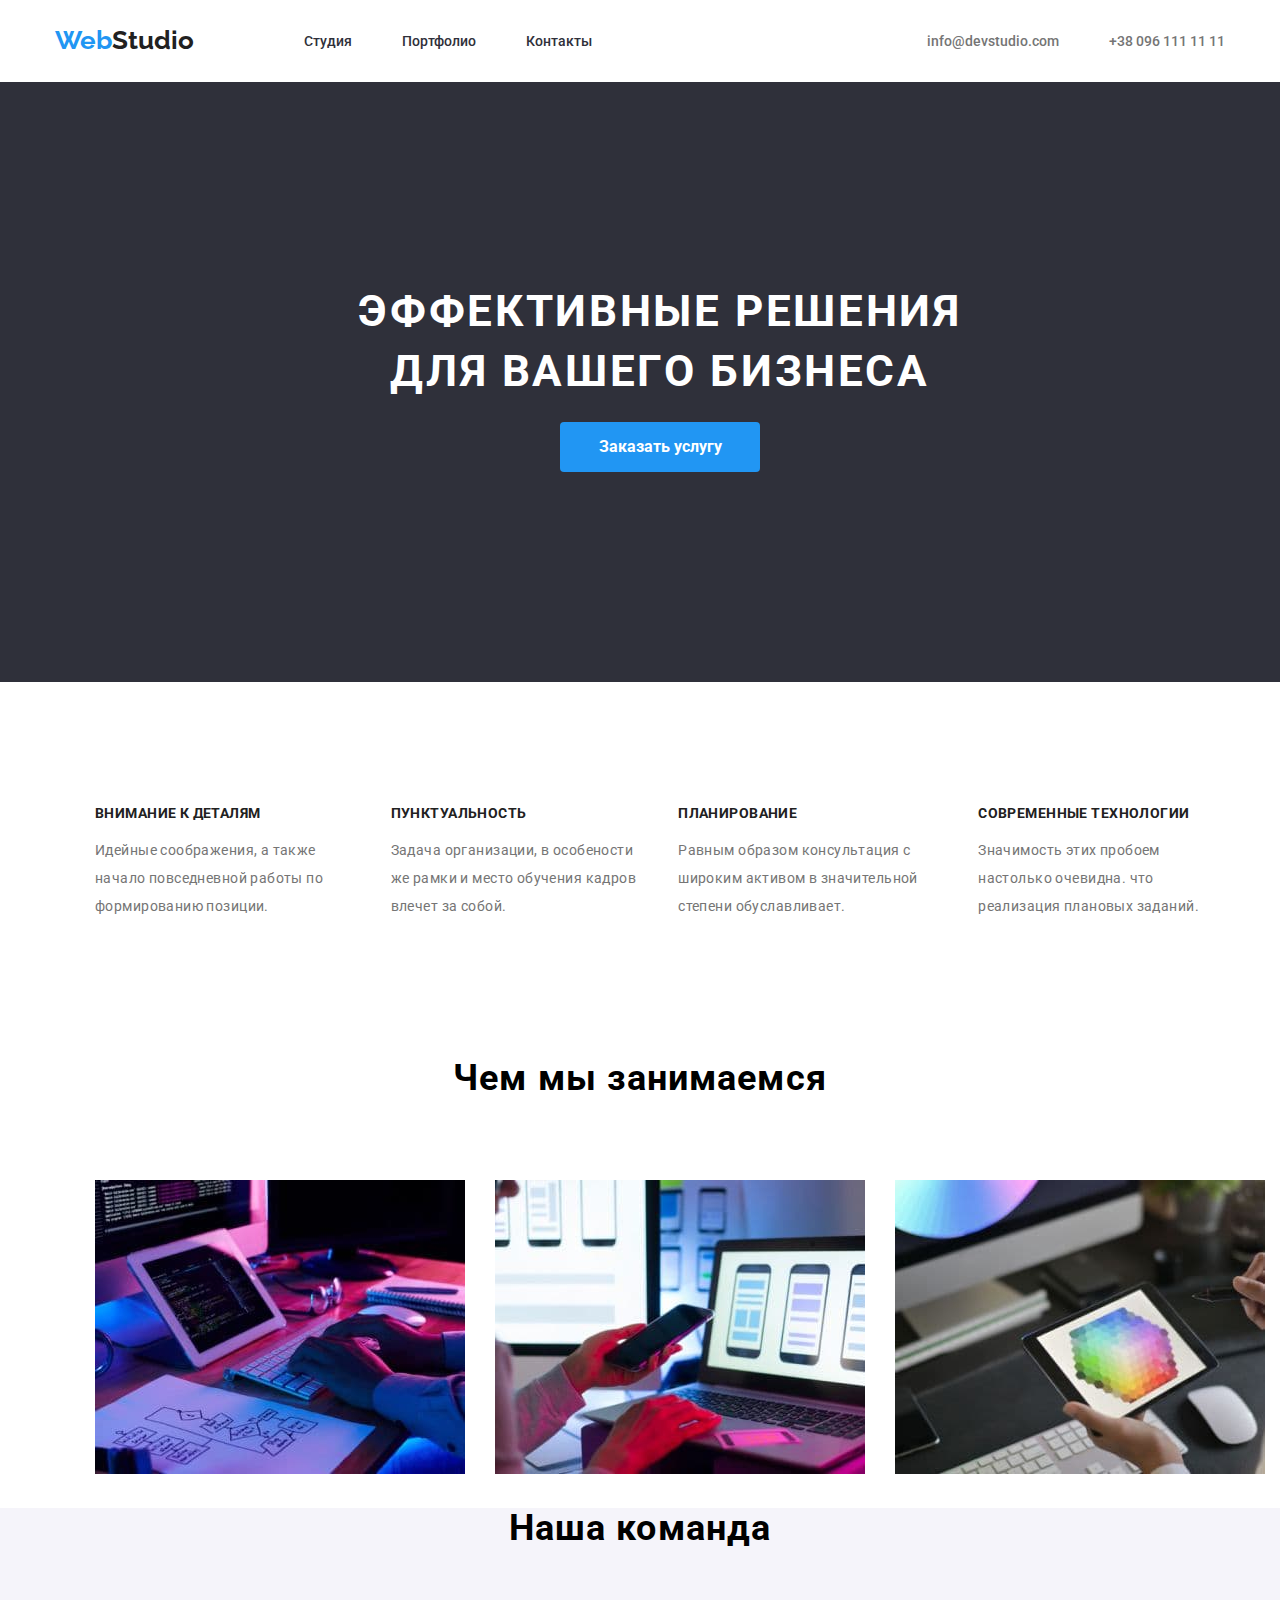
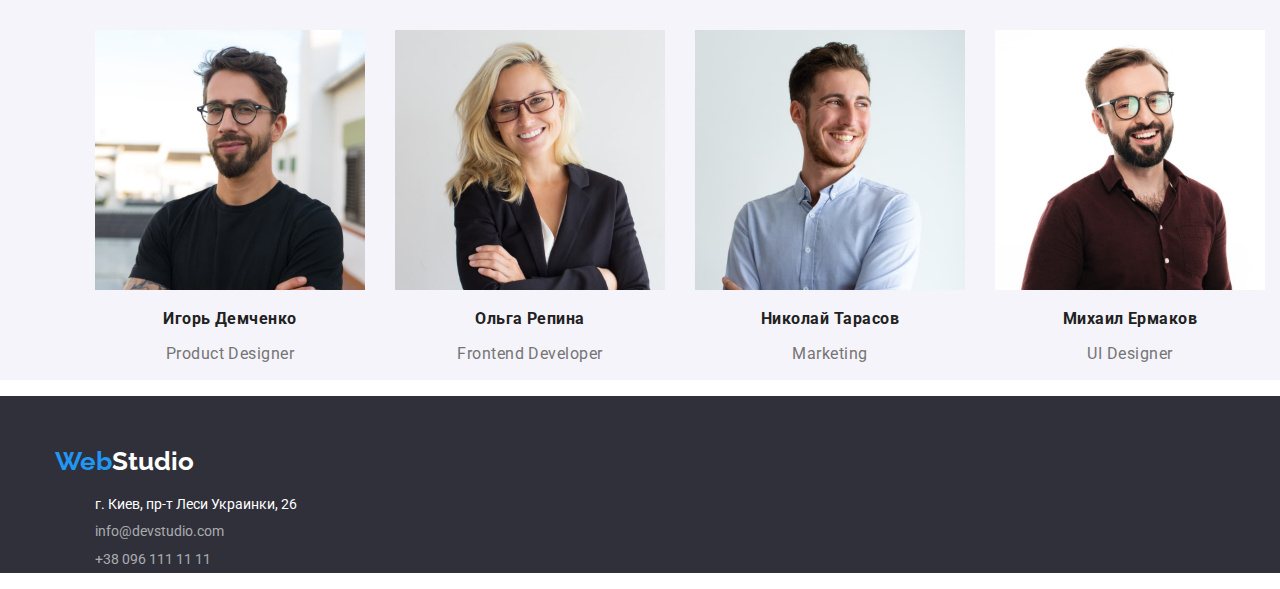
==== index.html @ 0dfd1c47 "3-22" ====
<!DOCTYPE html>
<html lang="ru">
  <head>
    <meta charset="UTF-8" />
    <meta http-equiv="X-UA-Compatible" content="IE=edge" />
    <meta name="viewport" content="width=device-width, initial-scale=1.0" />
    <link rel="preconnect" href="https://fonts.googleapis.com" />
    <link rel="preconnect" href="https://fonts.gstatic.com" crossorigin />
    <link
      href="https://fonts.googleapis.com/css2?family=Raleway:wght@700&family=Roboto:wght@400;500;900&display=swap"
      rel="stylesheet"
    />
    <link
      rel="stylesheet"
      href="https://cdnjs.cloudflare.com/ajax/libs/modern-normalize/1.1.0/modern-normalize.css"
      integrity="sha512-Y0MM+V6ymRKN2zStTqzQ227DWhhp4Mzdo6gnlRnuaNCbc+YN/ZH0sBCLTM4M0oSy9c9VKiCvd4Jk44aCLrNS5Q=="
      crossorigin="anonymous"
      referrerpolicy="no-referrer"
    />
    <link rel="stylesheet" href="./css/style.css" />
    <title>WebStudio</title>
  </head>
  <body>
    <header class="header">
      <div class="container">
        <a class="header-logo-text link" href="" lang="en"
          >Web<span class="studio-style">Studio</span></a
        >

        <nav>
          <ul class="header-list list">
            <li class="header-item"><a class="header-link link" href="./index.html">Студия</a></li>
            <li class="header-item">
              <a class="header-link link" href="./portfolio.html">Портфолио</a>
            </li>
            <li class="header-item"><a class="header-link link" href="">Контакты</a></li>
          </ul>
        </nav>

        <div class="header-conect">
          <ul class="header-contact list">
            <li>
              <a class="header-mail link" href="mailto:info@devstudio.com">info@devstudio.com</a>
            </li>
            <li>
              <a class="header-tel link" href="tel:+38096111111">+38 096 111 11 11</a>
            </li>
          </ul>
        </div>
      </div>
    </header>
    <main>
      <section class="main-text-section">
        <div class="container">
          <ul class="main-element list">
            <li><h1 class="main-text">эффективные решения для вашего бизнеса</h1></li>
            <li class="main-click">
              <button type="button" class="mail-btn">Заказать услугу</button>
            </li>
          </ul>
        </div>
      </section>

      <section class="about">
        <div class="container">
          <h2 hidden>detal</h2>
          <ul class="about-list list">
            <li class="about-title-one">
              <h3 class="about-title">внимание к деталям</h3>
              <p class="about-bottom-text">
                Идейные соображения, а также начало повседневной работы по формированию позиции.
              </p>
            </li>

            <li class="about-title-one">
              <h3 class="about-title">пунктуальность</h3>
              <p class="about-bottom-text">
                Задача организации, в особености же рамки и место обучения кадров влечет за собой.
              </p>
            </li>
            <li class="about-title-one">
              <h3 class="about-title">планирование</h3>
              <p class="about-bottom-text">
                Равным образом консультация с широким активом в значительной степени обуславливает.
              </p>
            </li>
            <li class="about-title-one">
              <h3 class="about-title">современные технологии</h3>
              <p class="about-bottom-text">
                Значимость этих пробоем настолько очевидна. что реализация плановых заданий.
              </p>
            </li>
          </ul>
        </div>
      </section>

      <section>
        <div class="container">
          <h2 class="side-text">Чем мы занимаемся</h2>
          <ul class="work-flex list">
            <li class="work-img">
              <img src="./img/jpg1.jpg" alt="программирование" width="370" height="294" />
            </li>
            <li class="work-img">
              <img src="./img/jpg2.jpg" alt="создавать приложения" width="370" height="294" />
            </li>
            <li class="work-img">
              <img src="./img/jpg3.jpg" alt="работа с дизайном" width="370" height="294" />
            </li>
          </ul>
        </div>
      </section>
      <section class="master-section">
        <div class="container">
          <h2 class="side-text">Наша команда</h2>
          <ul class="masters-flex list">
            <li class="masters">
              <img src="./img/img.jpg" alt="Дизайнер" width="270" height="260" />
              <h3 class="name">Игорь Демченко</h3>
              <p lang="en" class="prof">Product Designer</p>
            </li>

            <li class="masters">
              <img src="./img/img-2.jpg" alt="Разработчик" width="270" height="260" />
              <h3 class="name">Ольга Репина</h3>
              <p lang="en" class="prof">Frontend Developer</p>
            </li>
            <li class="masters">
              <img src="./img/img-1.jpg" alt="Маркетолог" width="270" height="260" />
              <h3 class="name">Николай Тарасов</h3>
              <p lang="en" class="prof">Marketing</p>
            </li>
            <li class="masters">
              <img src="./img/img-3.jpg" alt="Дизайнер" width="270" height="260" />
              <h3 class="name">Михаил Ермаков</h3>
              <p lang="en" class="prof">UI Designer</p>
            </li>
          </ul>
        </div>
      </section>
    </main>
    <footer class="footer-down">
      <div class="container">
        <div class="footer-content">
          <a class="footer-logo-text link" href="" lang="en"
            >Web<span class="footer_style">Studio</span></a
          >
          <address>
            <ul class="list">
              <li>
                <a
                  class="footer-address link"
                  href="https://goo.gl/maps/Sn9hDQXWdCiEpv1D6"
                  target="_blank"
                  rel="nooper, noindex, nofollow"
                >
                  г. Киев, пр-т Леси Украинки, 26
                </a>
              </li>
              <li>
                <a class="footer-contacts link" href="mailto:info@devstudio.com"
                  >info@devstudio.com</a
                >
              </li>
              <li><a class="footer-contacts link" href="tel:+38096111111">+38 096 111 11 11</a></li>
            </ul>
          </address>
        </div>
      </div>
    </footer>
  </body>
</html>
---- css/style.css ----
:root {
  --white-color: #ffffff;
  --grey-color: #757575;
  --blue-color: #2196f3;
  --black-text: #212121;
  --black-back: #2f303a;
}

body {
  font-family: 'Roboto', sans-serif;
  background-color: var(--white-color);
  font-family: 14px;
  cursor: pointer;
  margin: 0 auto;
}

.container {
  width: 1200px;
  padding-left: 15px;
  padding-right: 15px;
  margin: 0 auto;
}
.link {
  text-decoration: none;
}
.list {
  list-style: none;
}
/*-------HEADER-------*/

.header {
  text-decoration: none;
  background: var(--white-color);
  align-items: center;
}
.header .container {
  display: flex;
}

.header-contact {
  display: flex;
  margin-left: auto;
  margin-top: 32px;
}

.header-logo-text {
  font-family: 'Raleway', sans-serif;
  font-weight: 700;
  font-size: 26px;
  line-height: 1.19;
  color: var(--blue-color);
  margin-top: 25px;
  margin-right: 70px;
}

.studio-style {
  color: var(--black-text);
}
.header-list {
  display: flex;
  margin-top: 32px;
}

.header-item:not(:last-child) {
  margin-right: 50px;
}
.header-link {
  font-weight: 500;
  font-size: 14px;
  line-height: 1.14;
  color: var(--black-back);
}

.header-link:hover,
.header-link:focus {
  color: var(--blue-color);
}
.header-conect {
  margin-left: auto;
}
.header-mail {
  font-weight: 500;
  font-size: 14px;
  line-height: 1.14;
  color: var(--grey-color);
  padding-right: 50px;
}

.header-tel {
  font-weight: 500;
  font-size: 14px;
  line-height: 1.14;
  color: var(--grey-color);
}

.header-tel:hover,
.header-tel:focus {
  color: var(--blue-color);
}
.header-mail:hover,
.header-mail:focus {
  color: var(--blue-color);
}
/*----------MAIN---------*/

.main-text-section {
  background: var(--black-back);
  text-align: center;
  height: 600px;
}
.main-text {
  font-size: 44px;
  line-height: 1.36;
  text-align: center;
  letter-spacing: 0.06em;
  text-transform: uppercase;
  color: var(--white-color);
  max-width: 696px;
  padding-top: 200px;
  margin: 0 auto;
}
.main-click {
  padding-top: 20px;
}
.mail-btn {
  font-family: inherit;
  font-weight: 700;
  font-size: 16px;
  line-height: 1.87;
  color: var(--white-color);
  background-color: var(--blue-color);
  cursor: pointer;
  border: none;
  border-radius: 4px;

  width: 200px;
  height: 50px;
}
.mail-btn:hover,
.mail-btn:focus {
  background: #2196f3;
  box-shadow: 0px 4px 4px rgba(0, 0, 0, 0.15);
  border-radius: 4px;
}
/* -----ABOUT-----*/
.about-title {
  font-weight: 700;
  font-size: 14px;
  line-height: 1.14;
  letter-spacing: 0.03em;
  text-transform: uppercase;
  color: var(--black-text);
}
.about-list {
  display: flex;
}

.about-title-one {
  max-width: 270px;
  padding-top: 94px;
  padding-bottom: 94px;
}
.about-title-one:not(:last-child) {
  margin-right: 30px;
}
.about {
  background-color: #ffffff;
}
.about-bottom-text {
  font-size: 14px;
  line-height: 2;
  letter-spacing: 0.03em;

  color: var(--grey-color);
}

/*----------WORK-SECTION---------*/
.work-flex {
  display: flex;
}
.side-text {
  font-size: 36px;
  line-height: 1.16;
  text-align: center;
  letter-spacing: 0.03em;
  padding-bottom: 50px;
}

.work-img:not(:last-child) {
  margin-right: 30px;
}

/*-------MASTERS-------*/
.prof {
  font-size: 16px;
  line-height: 1.18;
  letter-spacing: 0.03em;
  color: var(--grey-color);
  text-align: center;
}
.master-section {
  background: #f5f4fa;
}
.masters-flex {
  display: flex;
}
.masters:not(:last-child) {
  margin-right: 30px;
}
.name {
  font-size: 16px;
  line-height: 1.18;
  letter-spacing: 0.03em;
  color: #212121;
  text-align: center;
}

/*-----FOOTER-----*/

.footer-logo-text {
  font-family: 'Raleway', sans-serif;
  font-weight: 700;
  font-size: 26px;
  line-height: 1.19;
  color: var(--blue-color);
}
.footer-address {
  font-weight: 400;
  font-size: 14px;
  line-height: 1.71;
  color: var(--white-color);
  font-style: normal;
}
.footer-address:hover,
.footer-contacts:hover {
  color: var(--blue-color);
}
.footer-contacts {
  font-weight: 400;
  font-size: 14px;
  line-height: 2;
  color: rgba(255, 255, 255, 0.6);
  font-style: normal;
}
.footer-down {
  background: var(--black-back);
  height: 252px;
  height: auto;
  align-items: center;
}
.footer-content {
  padding-top: 50px;
}
.footer_style {
  color: #ffffff;
}
/*--------GALLERY-------*/
.urll {
  font-family: 'Roboto';
  font-style: normal;
  font-weight: 500;
  font-size: 16px;
  line-height: 1.6;
  display: flex;
  margin-top: 100px;
  margin-left: auto;
  margin-right: auto;
}
.url-button {
  font-weight: 500;
  font-size: 16px;
  line-height: 1.62;
  text-align: center;
  letter-spacing: 0.03em;
  color: var(--black-text);
  background: #f5f4fa;
  border-radius: 4px;
  margin-right: 22px;
}

.url-button:focus,
.url-button:hover {
  color: #ffffff;
  background-color: var(--blue-color);
}
.company-name {
  font-weight: 700;
  font-size: 18px;
  line-height: 2;
  letter-spacing: 0.06em;
  color: #212121;
}
.work {
  font-size: 16px;
  line-height: 1.88;
  letter-spacing: 0.03em;
  color: var(--grey-color);
}
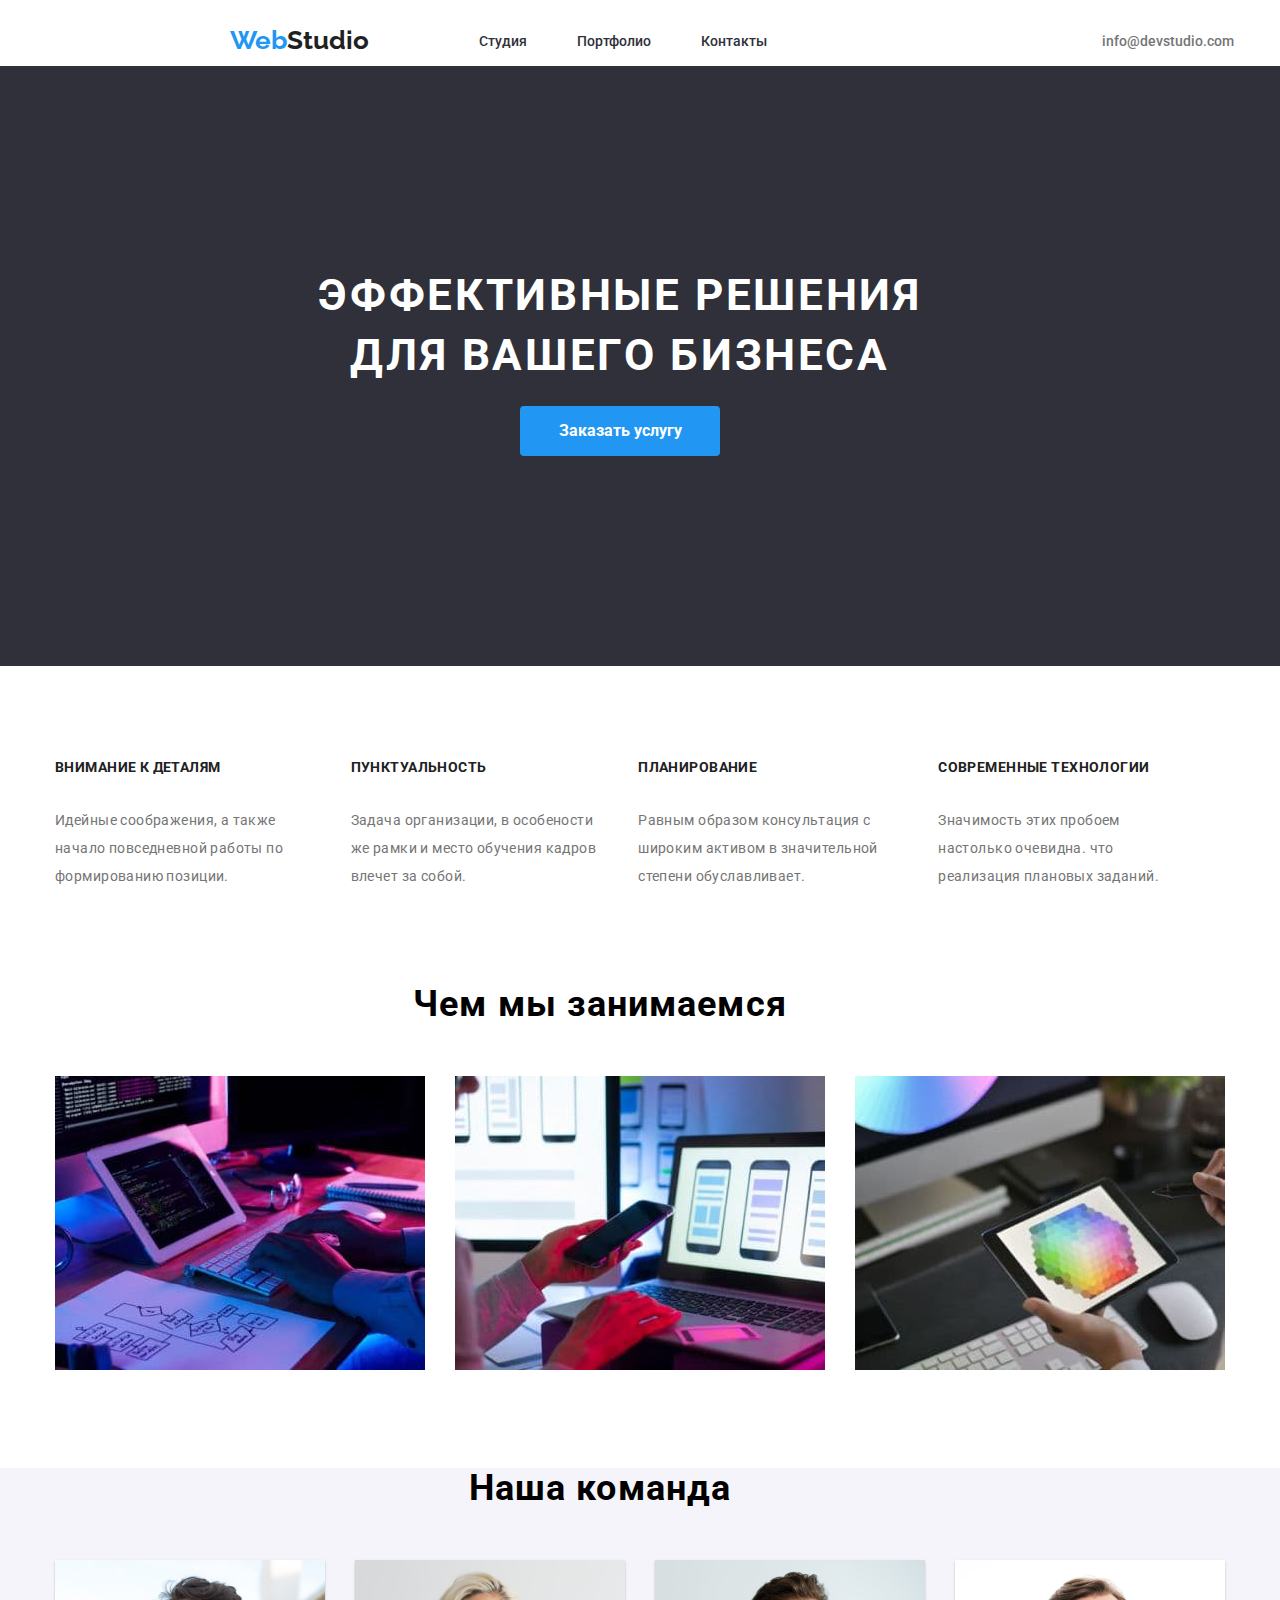
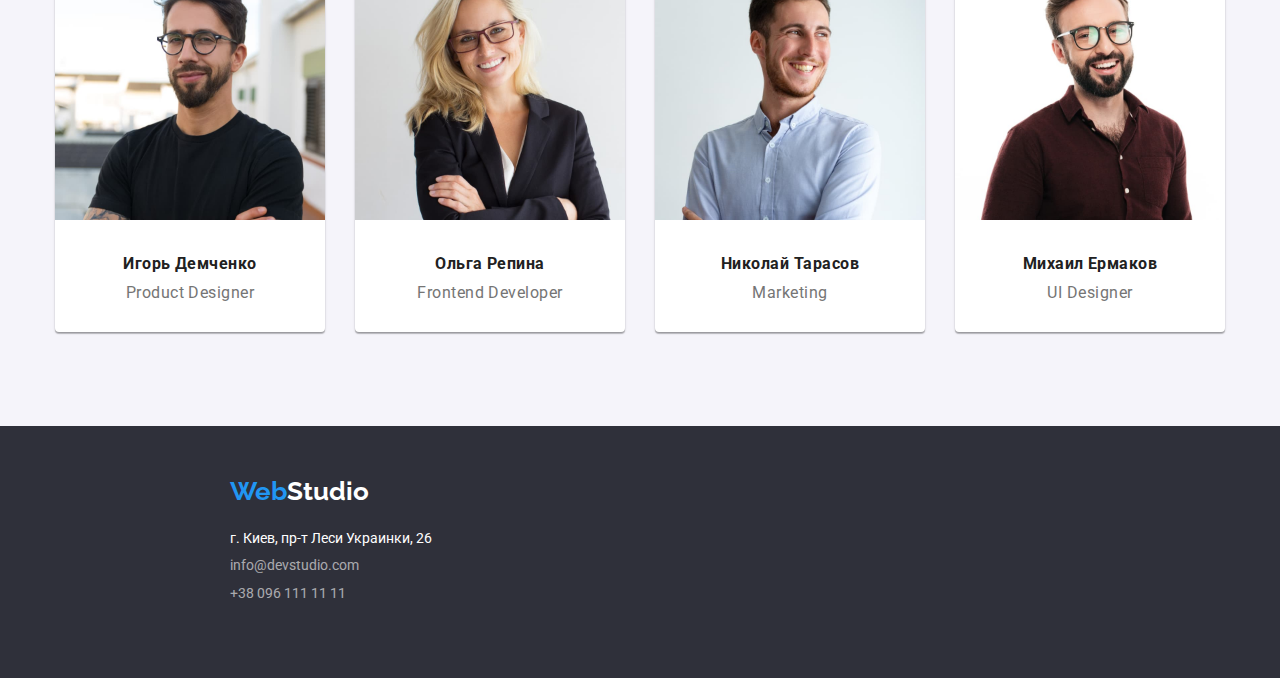
==== commit dd81c4c0: "121" ====
--- a/index.html
+++ b/index.html
@@ -146,7 +146,7 @@
             >Web<span class="footer_style">Studio</span></a
           >
           <address>
-            <ul class="list">
+            <ul class="footer-list list">
               <li>
                 <a
                   class="footer-address link"
--- a/css/style.css
+++ b/css/style.css
@@ -18,7 +18,7 @@
   width: 1200px;
   padding-left: 15px;
   padding-right: 15px;
-  margin: 0 auto;
+  margin: 0, auto;
 }
 .link {
   text-decoration: none;
@@ -26,12 +26,14 @@
 .list {
   list-style: none;
 }
+
 /*-------HEADER-------*/
 
 .header {
   text-decoration: none;
   background: var(--white-color);
   align-items: center;
+  margin-left: 215px;
 }
 .header .container {
   display: flex;
@@ -107,6 +109,10 @@
   background: var(--black-back);
   text-align: center;
   height: 600px;
+}
+.main-element {
+  margin-top: 0px;
+  margin-bottom: 0px;
 }
 .main-text {
   font-size: 44px;
@@ -143,6 +149,7 @@
   border-radius: 4px;
 }
 /* -----ABOUT-----*/
+
 .about-title {
   font-weight: 700;
   font-size: 14px;
@@ -150,9 +157,13 @@
   letter-spacing: 0.03em;
   text-transform: uppercase;
   color: var(--black-text);
+  margin-top: 0px;
+  margin-bottom: 30px;
 }
 .about-list {
   display: flex;
+  margin-top: 0px;
+  margin-bottom: 0px;
 }
 
 .about-title-one {
@@ -170,6 +181,8 @@
   font-size: 14px;
   line-height: 2;
   letter-spacing: 0.03em;
+  margin-top: 0px;
+  margin-bottom: 0px;
 
   color: var(--grey-color);
 }
@@ -177,13 +190,18 @@
 /*----------WORK-SECTION---------*/
 .work-flex {
   display: flex;
+  margin-top: 0px;
+  margin-bottom: 94px;
 }
 .side-text {
   font-size: 36px;
   line-height: 1.16;
   text-align: center;
   letter-spacing: 0.03em;
+
   padding-bottom: 50px;
+  margin-top: 0px;
+  margin-bottom: 0px;
 }
 
 .work-img:not(:last-child) {
@@ -197,12 +215,25 @@
   letter-spacing: 0.03em;
   color: var(--grey-color);
   text-align: center;
+  padding-top: 10px;
+  margin-top: 0px;
+  margin-bottom: 0px;
 }
 .master-section {
   background: #f5f4fa;
 }
 .masters-flex {
   display: flex;
+  margin-top: 0px;
+  margin-bottom: 0px;
+}
+.masters {
+  background: #ffffff;
+  margin-bottom: 94px;
+  padding-bottom: 30px;
+  box-shadow: 0px 1px 3px rgba(0, 0, 0, 0.12), 0px 1px 1px rgba(0, 0, 0, 0.14),
+    0px 2px 1px rgba(0, 0, 0, 0.2);
+  border-radius: 0px 0px 4px 4px;
 }
 .masters:not(:last-child) {
   margin-right: 30px;
@@ -213,10 +244,18 @@
   letter-spacing: 0.03em;
   color: #212121;
   text-align: center;
+  margin-top: 0px;
+  margin-bottom: 0px;
+  padding-top: 30px;
 }
 
 /*-----FOOTER-----*/
 
+.footer-list {
+  margin-top: 20px;
+  margin-bottom: 0px;
+  padding-left: 0px;
+}
 .footer-logo-text {
   font-family: 'Raleway', sans-serif;
   font-weight: 700;
@@ -232,24 +271,31 @@
   font-style: normal;
 }
 .footer-address:hover,
-.footer-contacts:hover {
-  color: var(--blue-color);
-}
+.footer-address:focus {
+  color: var(--blue-color);
+}
+.footer-contacts:hover,
+.footer-contacts:focus {
+  color: var(--blue-color);
+}
+
 .footer-contacts {
   font-weight: 400;
   font-size: 14px;
   line-height: 2;
   color: rgba(255, 255, 255, 0.6);
   font-style: normal;
+  margin-top: 9px;
 }
 .footer-down {
   background: var(--black-back);
   height: 252px;
-  height: auto;
+  width: auto;
   align-items: center;
 }
 .footer-content {
   padding-top: 50px;
+  margin-left: 215px;
 }
 .footer_style {
   color: #ffffff;
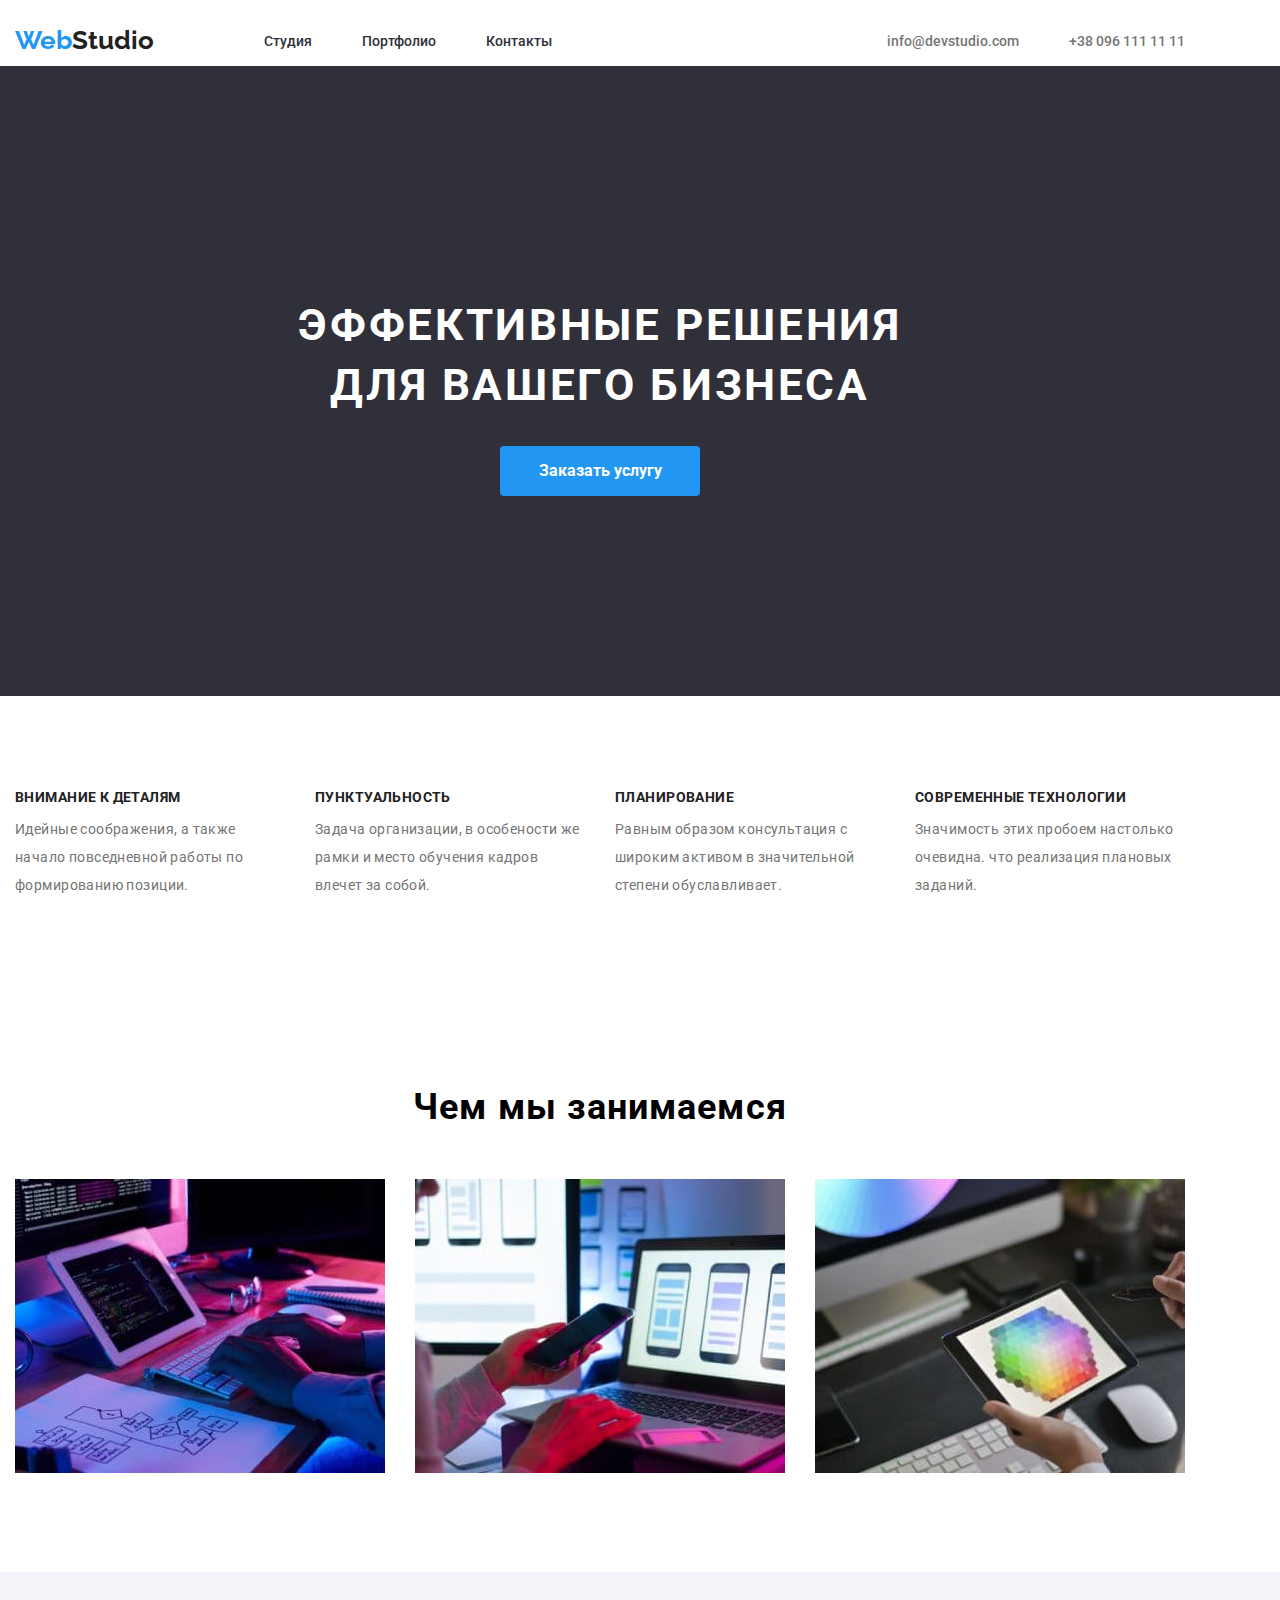
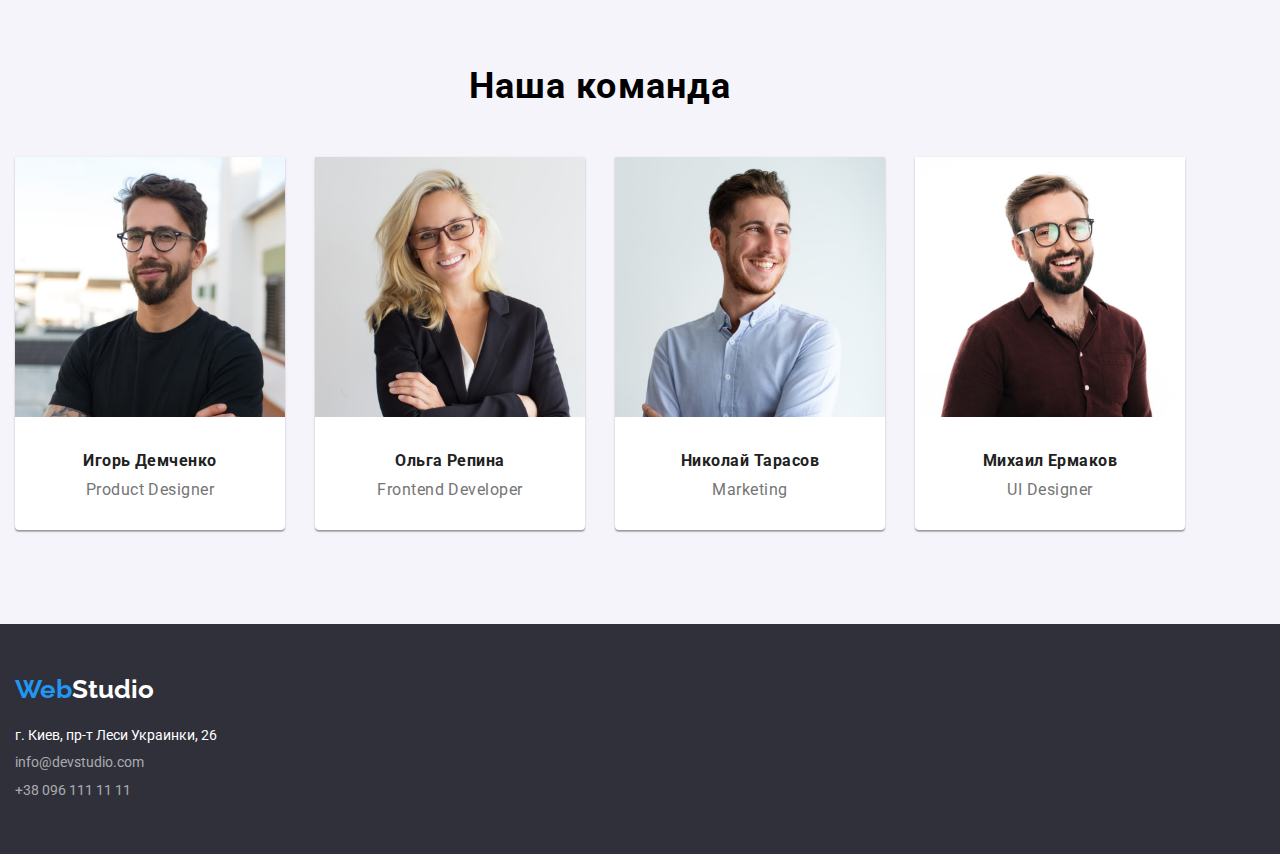
==== commit 7016843f: "исправления11.05" ====
--- a/index.html
+++ b/index.html
@@ -52,12 +52,9 @@
     <main>
       <section class="main-text-section">
         <div class="container">
-          <ul class="main-element list">
-            <li><h1 class="main-text">эффективные решения для вашего бизнеса</h1></li>
-            <li class="main-click">
-              <button type="button" class="mail-btn">Заказать услугу</button>
-            </li>
-          </ul>
+          <h1 class="main-text">эффективные решения для вашего бизнеса</h1>
+
+          <button type="button" class="mail-btn">Заказать услугу</button>
         </div>
       </section>
 
@@ -94,7 +91,7 @@
         </div>
       </section>
 
-      <section>
+      <section class="work-section">
         <div class="container">
           <h2 class="side-text">Чем мы занимаемся</h2>
           <ul class="work-flex list">
@@ -141,31 +138,29 @@
     </main>
     <footer class="footer-down">
       <div class="container">
-        <div class="footer-content">
-          <a class="footer-logo-text link" href="" lang="en"
-            >Web<span class="footer_style">Studio</span></a
-          >
-          <address>
-            <ul class="footer-list list">
-              <li>
-                <a
-                  class="footer-address link"
-                  href="https://goo.gl/maps/Sn9hDQXWdCiEpv1D6"
-                  target="_blank"
-                  rel="nooper, noindex, nofollow"
-                >
-                  г. Киев, пр-т Леси Украинки, 26
-                </a>
-              </li>
-              <li>
-                <a class="footer-contacts link" href="mailto:info@devstudio.com"
-                  >info@devstudio.com</a
-                >
-              </li>
-              <li><a class="footer-contacts link" href="tel:+38096111111">+38 096 111 11 11</a></li>
-            </ul>
-          </address>
-        </div>
+        <a class="footer-logo-text link" href="" lang="en"
+          >Web<span class="footer_style">Studio</span></a
+        >
+        <address>
+          <ul class="footer-list list">
+            <li>
+              <a
+                class="footer-address link"
+                href="https://goo.gl/maps/Sn9hDQXWdCiEpv1D6"
+                target="_blank"
+                rel="nooper, noindex, nofollow"
+              >
+                г. Киев, пр-т Леси Украинки, 26
+              </a>
+            </li>
+            <li>
+              <a class="footer-contacts link" href="mailto:info@devstudio.com"
+                >info@devstudio.com</a
+              >
+            </li>
+            <li><a class="footer-contacts link" href="tel:+38096111111">+38 096 111 11 11</a></li>
+          </ul>
+        </address>
       </div>
     </footer>
   </body>
--- a/css/style.css
+++ b/css/style.css
@@ -33,7 +33,7 @@
   text-decoration: none;
   background: var(--white-color);
   align-items: center;
-  margin-left: 215px;
+  margin-left: auto;
 }
 .header .container {
   display: flex;
@@ -108,12 +108,9 @@
 .main-text-section {
   background: var(--black-back);
   text-align: center;
-  height: 600px;
-}
-.main-element {
-  margin-top: 0px;
-  margin-bottom: 0px;
-}
+  padding: 200px 0px;
+}
+
 .main-text {
   font-size: 44px;
   line-height: 1.36;
@@ -122,12 +119,11 @@
   text-transform: uppercase;
   color: var(--white-color);
   max-width: 696px;
-  padding-top: 200px;
-  margin: 0 auto;
-}
-.main-click {
-  padding-top: 20px;
-}
+  margin-bottom: 30px;
+  margin-left: auto;
+  margin-right: auto;
+}
+
 .mail-btn {
   font-family: inherit;
   font-weight: 700;
@@ -138,7 +134,6 @@
   cursor: pointer;
   border: none;
   border-radius: 4px;
-
   width: 200px;
   height: 50px;
 }
@@ -158,25 +153,26 @@
   text-transform: uppercase;
   color: var(--black-text);
   margin-top: 0px;
-  margin-bottom: 30px;
+  margin-bottom: 10px;
 }
 .about-list {
   display: flex;
   margin-top: 0px;
   margin-bottom: 0px;
+  padding-left: 0px;
 }
 
 .about-title-one {
   max-width: 270px;
+}
+.about-title-one:not(:last-child) {
+  margin-right: 30px;
+}
+.about {
+  background-color: #ffffff;
   padding-top: 94px;
   padding-bottom: 94px;
 }
-.about-title-one:not(:last-child) {
-  margin-right: 30px;
-}
-.about {
-  background-color: #ffffff;
-}
 .about-bottom-text {
   font-size: 14px;
   line-height: 2;
@@ -190,7 +186,11 @@
 /*----------WORK-SECTION---------*/
 .work-flex {
   display: flex;
-  margin-top: 0px;
+  padding: 0px 0px;
+  margin: 0px auto;
+}
+.work-section {
+  margin-top: 94px;
   margin-bottom: 94px;
 }
 .side-text {
@@ -198,10 +198,8 @@
   line-height: 1.16;
   text-align: center;
   letter-spacing: 0.03em;
-
-  padding-bottom: 50px;
-  margin-top: 0px;
-  margin-bottom: 0px;
+  margin-bottom: 50px;
+  margin-top: 0px;
 }
 
 .work-img:not(:last-child) {
@@ -221,15 +219,16 @@
 }
 .master-section {
   background: #f5f4fa;
+  padding: 94px 0px;
 }
 .masters-flex {
   display: flex;
   margin-top: 0px;
   margin-bottom: 0px;
+  padding: 0px 0px;
 }
 .masters {
   background: #ffffff;
-  margin-bottom: 94px;
   padding-bottom: 30px;
   box-shadow: 0px 1px 3px rgba(0, 0, 0, 0.12), 0px 1px 1px rgba(0, 0, 0, 0.14),
     0px 2px 1px rgba(0, 0, 0, 0.2);
@@ -289,14 +288,13 @@
 }
 .footer-down {
   background: var(--black-back);
-  height: 252px;
+  padding: 50px 0px;
+
   width: auto;
   align-items: center;
-}
-.footer-content {
-  padding-top: 50px;
-  margin-left: 215px;
-}
+  margin-left: auto;
+}
+
 .footer_style {
   color: #ffffff;
 }
@@ -308,7 +306,8 @@
   font-size: 16px;
   line-height: 1.6;
   display: flex;
-  margin-top: 100px;
+  margin-top: 94px;
+  margin-bottom: 56px;
   margin-left: auto;
   margin-right: auto;
 }
@@ -321,7 +320,12 @@
   color: var(--black-text);
   background: #f5f4fa;
   border-radius: 4px;
-  margin-right: 22px;
+  border: 0;
+  padding-left: 22px;
+  padding-right: 22px;
+}
+.url-but-list:not(:last-child) {
+  margin-right: 8px;
 }
 
 .url-button:focus,
@@ -335,10 +339,26 @@
   line-height: 2;
   letter-spacing: 0.06em;
   color: #212121;
+  padding-top: 20px;
+  margin-top: 0px;
+  margin-bottom: 0px;
+}
+.img-company {
+  text-align: center;
+  width: 370px;
+  height: 404px;
+  background: #ffffff;
+  border: 1px solid #eeeeee;
 }
 .work {
   font-size: 16px;
   line-height: 1.88;
   letter-spacing: 0.03em;
   color: var(--grey-color);
-}
+  padding-top: 4px;
+  margin-top: 0px;
+  margin-bottom: 0px;
+}
+.company {
+  margin-top: 0px;
+}
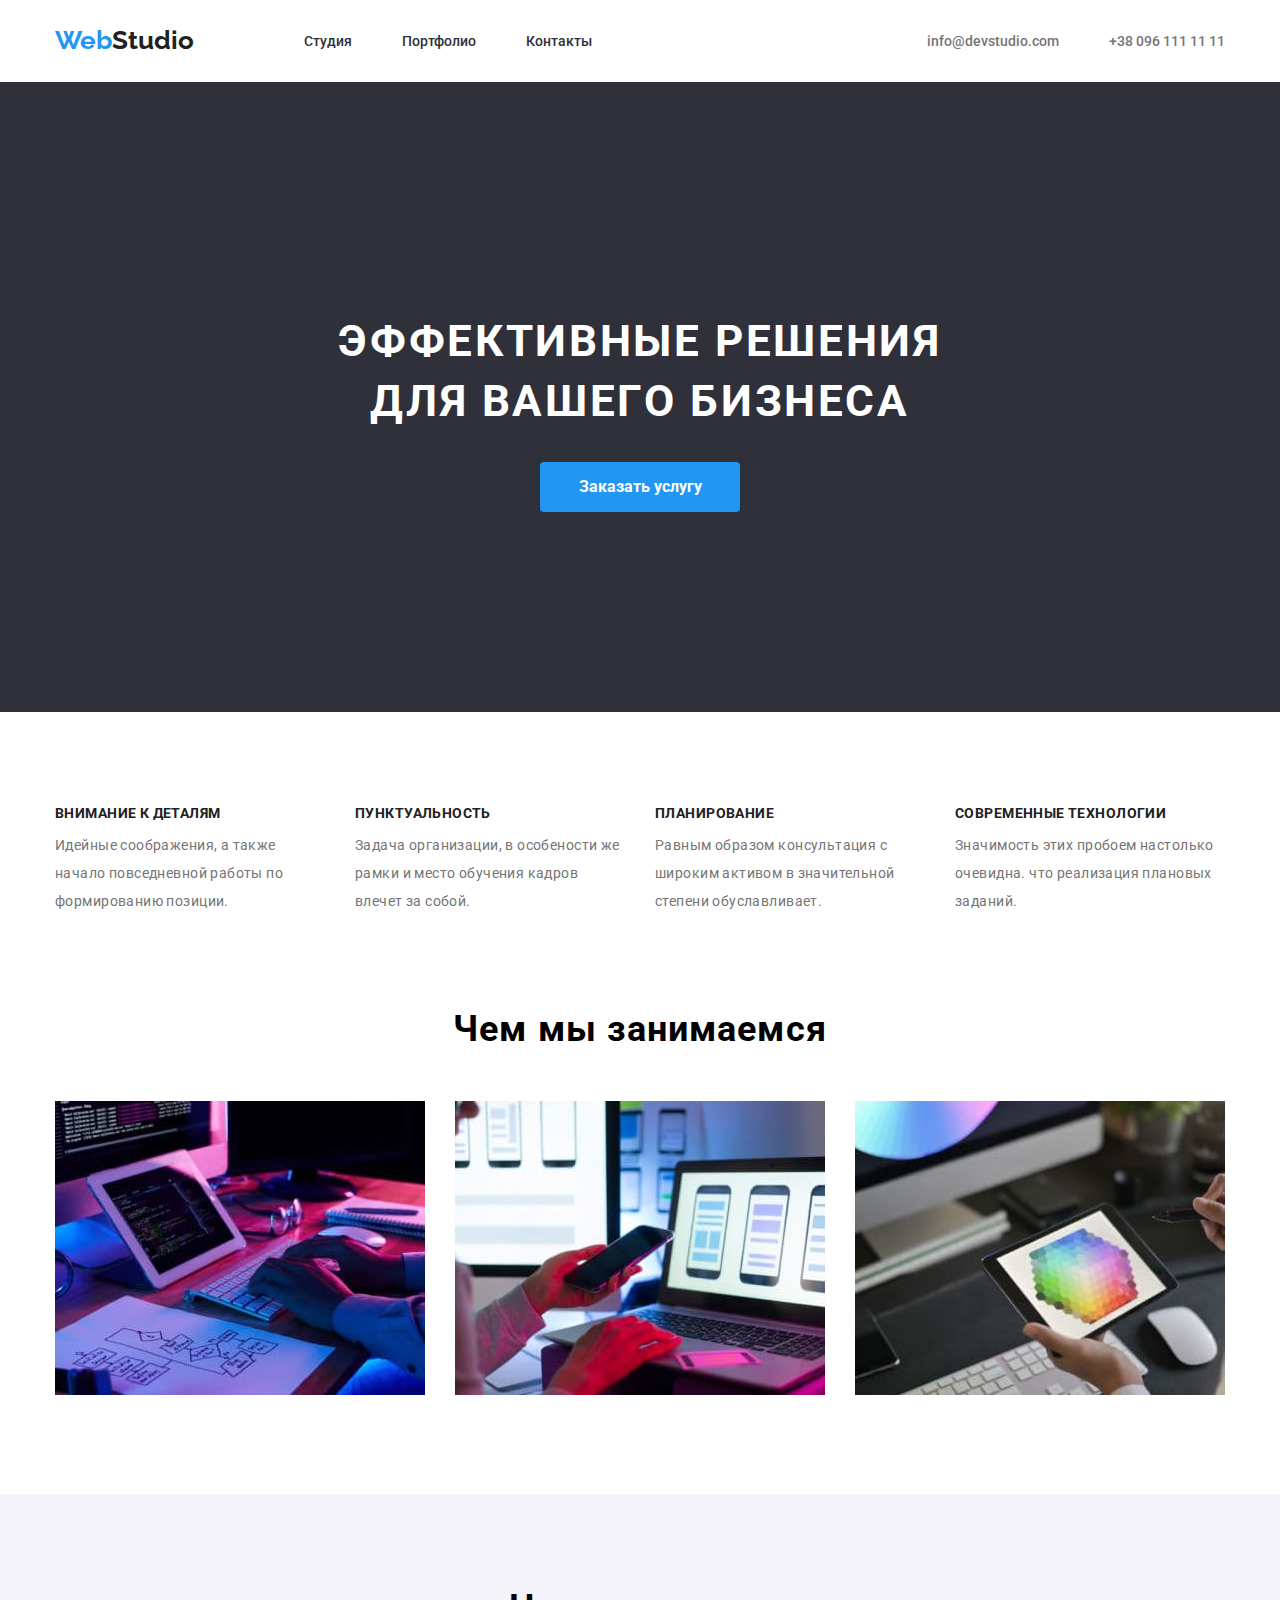
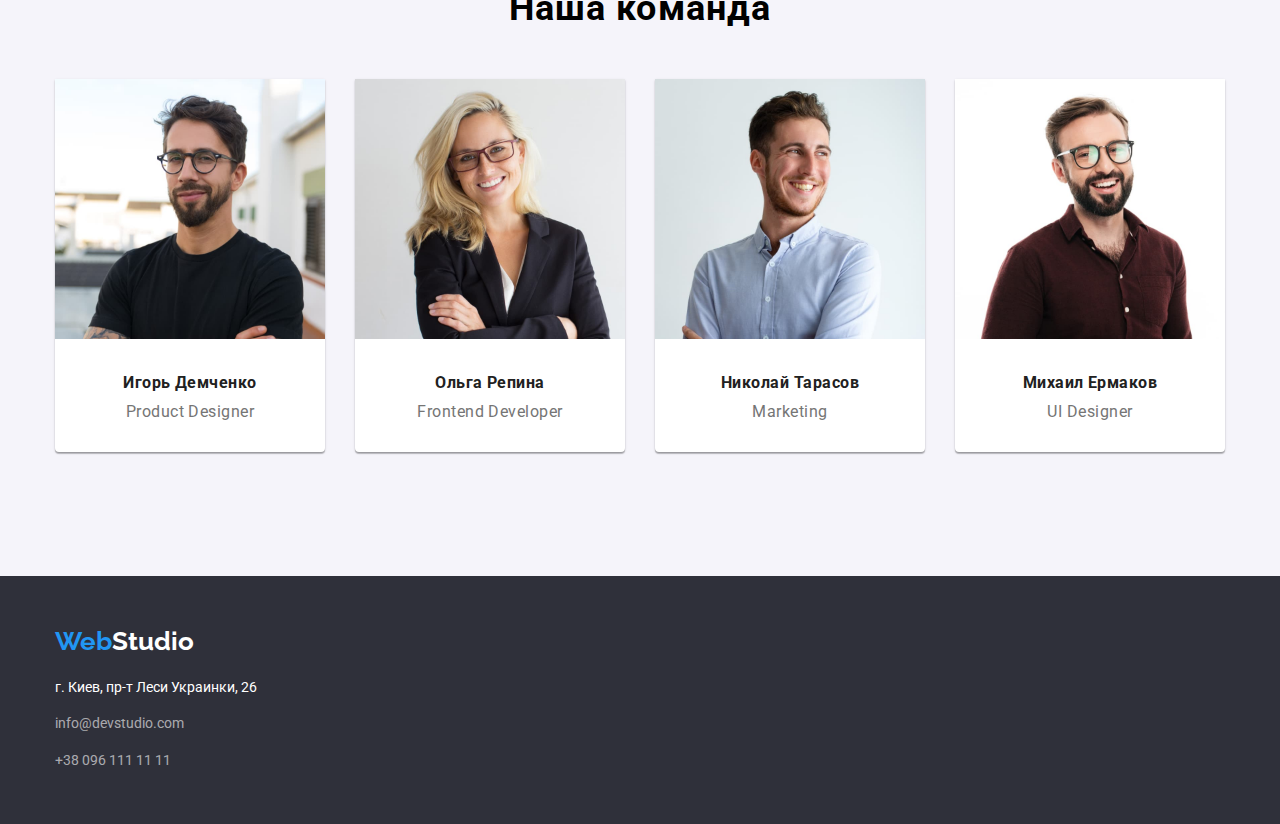
==== commit bd464ee5: "14\05" ====
--- a/index.html
+++ b/index.html
@@ -37,16 +37,14 @@
           </ul>
         </nav>
 
-        <div class="header-conect">
-          <ul class="header-contact list">
-            <li>
-              <a class="header-mail link" href="mailto:info@devstudio.com">info@devstudio.com</a>
-            </li>
-            <li>
-              <a class="header-tel link" href="tel:+38096111111">+38 096 111 11 11</a>
-            </li>
-          </ul>
-        </div>
+        <ul class="header-contact list">
+          <li class="header-li">
+            <a class="header-mail link" href="mailto:info@devstudio.com">info@devstudio.com</a>
+          </li>
+          <li>
+            <a class="header-tel link" href="tel:+38096111111">+38 096 111 11 11</a>
+          </li>
+        </ul>
       </div>
     </header>
     <main>
@@ -112,23 +110,41 @@
           <h2 class="side-text">Наша команда</h2>
           <ul class="masters-flex list">
             <li class="masters">
-              <img src="./img/img.jpg" alt="Дизайнер" width="270" height="260" />
+              <img src="./img/img.jpg" alt="Дизайнер" display="block" width="100%" height="auto" />
               <h3 class="name">Игорь Демченко</h3>
               <p lang="en" class="prof">Product Designer</p>
             </li>
 
             <li class="masters">
-              <img src="./img/img-2.jpg" alt="Разработчик" width="270" height="260" />
+              <img
+                src="./img/img-2.jpg"
+                alt="Разработчик"
+                display="block"
+                width="100%"
+                height="auto"
+              />
               <h3 class="name">Ольга Репина</h3>
               <p lang="en" class="prof">Frontend Developer</p>
             </li>
             <li class="masters">
-              <img src="./img/img-1.jpg" alt="Маркетолог" width="270" height="260" />
+              <img
+                src="./img/img-1.jpg"
+                alt="Маркетолог"
+                display="block"
+                width="100%"
+                height="auto"
+              />
               <h3 class="name">Николай Тарасов</h3>
               <p lang="en" class="prof">Marketing</p>
             </li>
             <li class="masters">
-              <img src="./img/img-3.jpg" alt="Дизайнер" width="270" height="260" />
+              <img
+                src="./img/img-3.jpg"
+                alt="Дизайнер"
+                display="block"
+                width="100%"
+                height="auto"
+              />
               <h3 class="name">Михаил Ермаков</h3>
               <p lang="en" class="prof">UI Designer</p>
             </li>
@@ -153,12 +169,14 @@
                 г. Киев, пр-т Леси Украинки, 26
               </a>
             </li>
-            <li>
+            <li class="footer-li">
               <a class="footer-contacts link" href="mailto:info@devstudio.com"
                 >info@devstudio.com</a
               >
             </li>
-            <li><a class="footer-contacts link" href="tel:+38096111111">+38 096 111 11 11</a></li>
+            <li class="footer-li">
+              <a class="footer-contacts link" href="tel:+38096111111">+38 096 111 11 11</a>
+            </li>
           </ul>
         </address>
       </div>
--- a/css/style.css
+++ b/css/style.css
@@ -18,7 +18,7 @@
   width: 1200px;
   padding-left: 15px;
   padding-right: 15px;
-  margin: 0, auto;
+  margin: 0 auto;
 }
 .link {
   text-decoration: none;
@@ -42,7 +42,10 @@
 .header-contact {
   display: flex;
   margin-left: auto;
-  margin-top: 32px;
+  padding-top: 32px;
+  padding-bottom: 32px;
+  margin-top: 0px;
+  margin-bottom: 0px;
 }
 
 .header-logo-text {
@@ -51,7 +54,8 @@
   font-size: 26px;
   line-height: 1.19;
   color: var(--blue-color);
-  margin-top: 25px;
+  padding-top: 25px;
+  padding-bottom: 25px;
   margin-right: 70px;
 }
 
@@ -60,7 +64,9 @@
 }
 .header-list {
   display: flex;
-  margin-top: 32px;
+  padding-top: 32px;
+  padding-bottom: 32px;
+  margin: 0px;
 }
 
 .header-item:not(:last-child) {
@@ -71,6 +77,11 @@
   font-size: 14px;
   line-height: 1.14;
   color: var(--black-back);
+  padding-top: 32px;
+  padding-bottom: 32px;
+}
+.header-li {
+  margin-right: 50px;
 }
 
 .header-link:hover,
@@ -85,7 +96,9 @@
   font-size: 14px;
   line-height: 1.14;
   color: var(--grey-color);
-  padding-right: 50px;
+
+  padding-top: 32px;
+  padding-bottom: 32px;
 }
 
 .header-tel {
@@ -93,6 +106,8 @@
   font-size: 14px;
   line-height: 1.14;
   color: var(--grey-color);
+  padding-top: 32px;
+  padding-bottom: 32px;
 }
 
 .header-tel:hover,
@@ -114,7 +129,6 @@
 .main-text {
   font-size: 44px;
   line-height: 1.36;
-  text-align: center;
   letter-spacing: 0.06em;
   text-transform: uppercase;
   color: var(--white-color);
@@ -190,8 +204,7 @@
   margin: 0px auto;
 }
 .work-section {
-  margin-top: 94px;
-  margin-bottom: 94px;
+  padding-bottom: 94px;
 }
 .side-text {
   font-size: 36px;
@@ -213,9 +226,8 @@
   letter-spacing: 0.03em;
   color: var(--grey-color);
   text-align: center;
-  padding-top: 10px;
-  margin-top: 0px;
-  margin-bottom: 0px;
+  margin-top: 10px;
+  margin-bottom: 30px;
 }
 .master-section {
   background: #f5f4fa;
@@ -225,11 +237,11 @@
   display: flex;
   margin-top: 0px;
   margin-bottom: 0px;
-  padding: 0px 0px;
+  padding: 0px;
 }
 .masters {
   background: #ffffff;
-  padding-bottom: 30px;
+  margin-bottom: 30px;
   box-shadow: 0px 1px 3px rgba(0, 0, 0, 0.12), 0px 1px 1px rgba(0, 0, 0, 0.14),
     0px 2px 1px rgba(0, 0, 0, 0.2);
   border-radius: 0px 0px 4px 4px;
@@ -245,14 +257,15 @@
   text-align: center;
   margin-top: 0px;
   margin-bottom: 0px;
-  padding-top: 30px;
+  margin-top: 30px;
+  padding: 0px;
 }
 
 /*-----FOOTER-----*/
 
 .footer-list {
-  margin-top: 20px;
-  margin-bottom: 0px;
+  padding-top: 20px;
+  margin: 0px;
   padding-left: 0px;
 }
 .footer-logo-text {
@@ -277,14 +290,15 @@
 .footer-contacts:focus {
   color: var(--blue-color);
 }
-
+.footer-li {
+  padding-top: 9px;
+}
 .footer-contacts {
   font-weight: 400;
   font-size: 14px;
   line-height: 2;
   color: rgba(255, 255, 255, 0.6);
   font-style: normal;
-  margin-top: 9px;
 }
 .footer-down {
   background: var(--black-back);
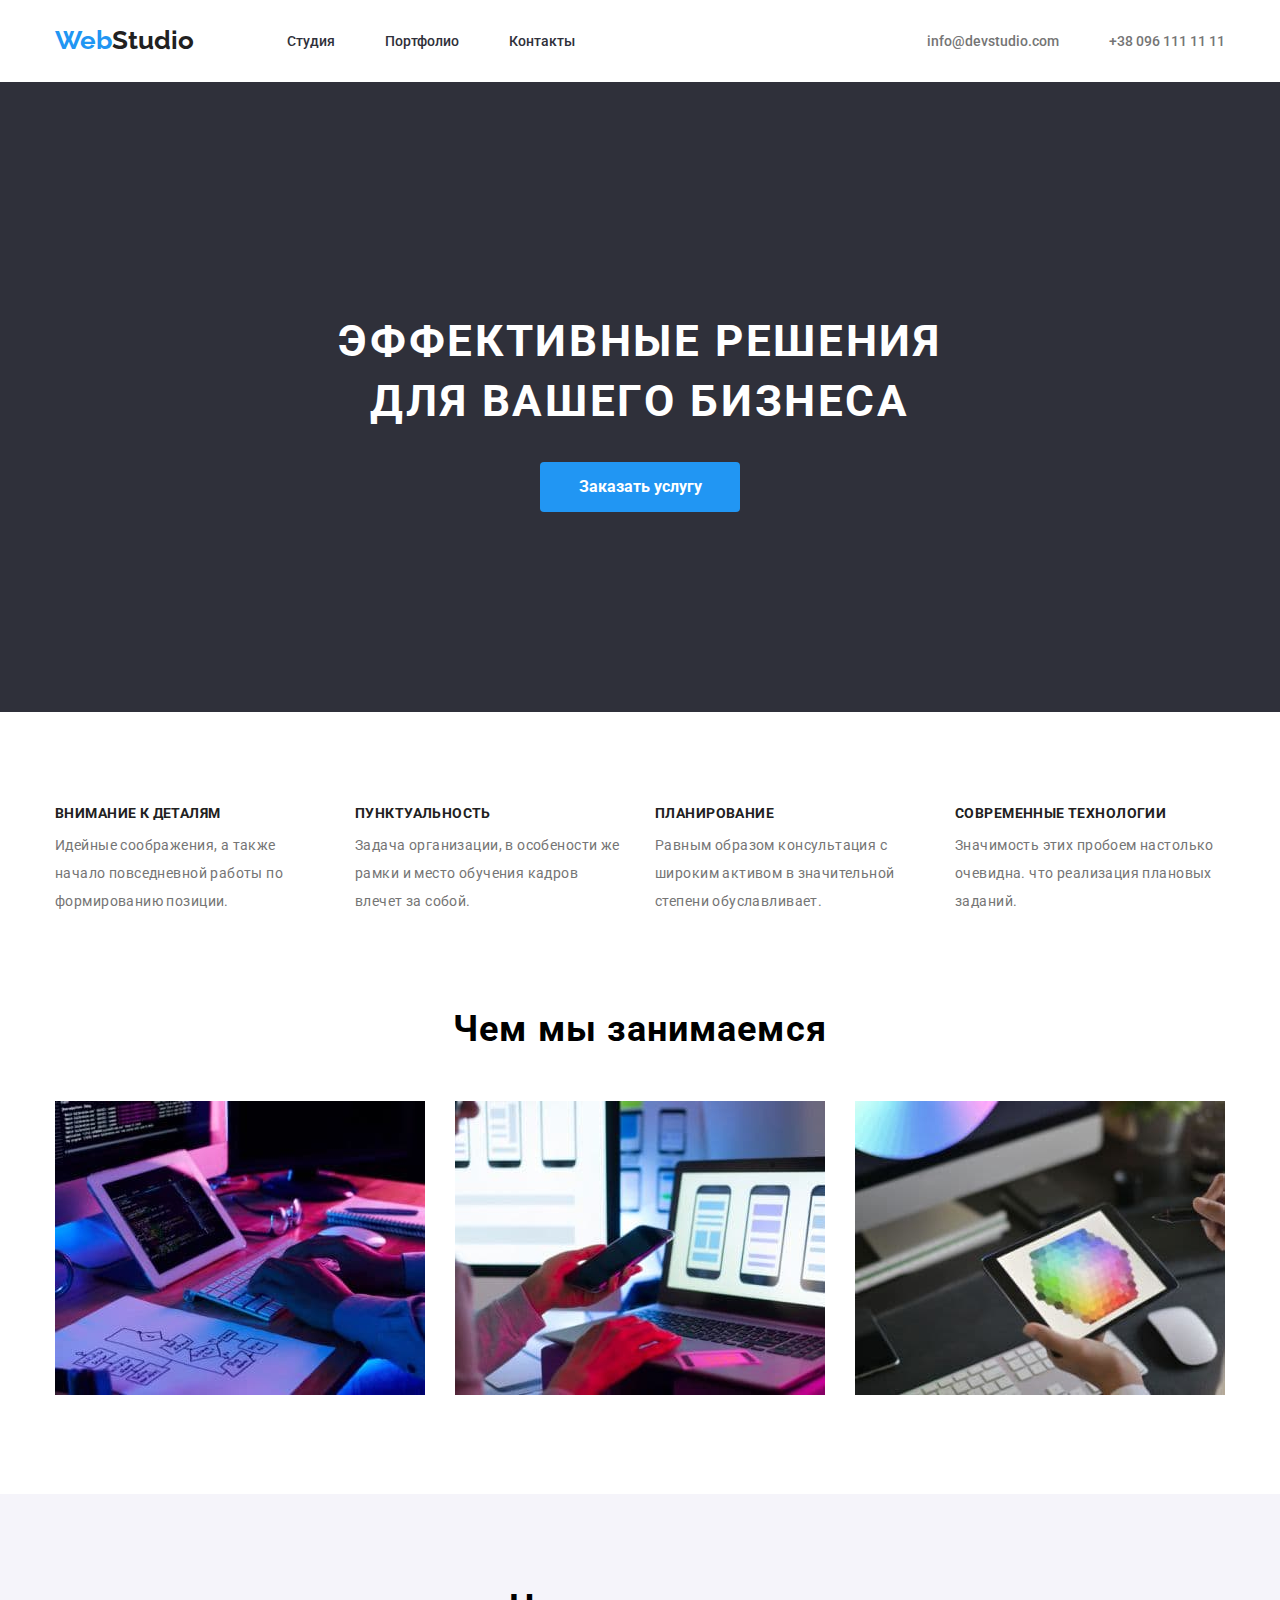
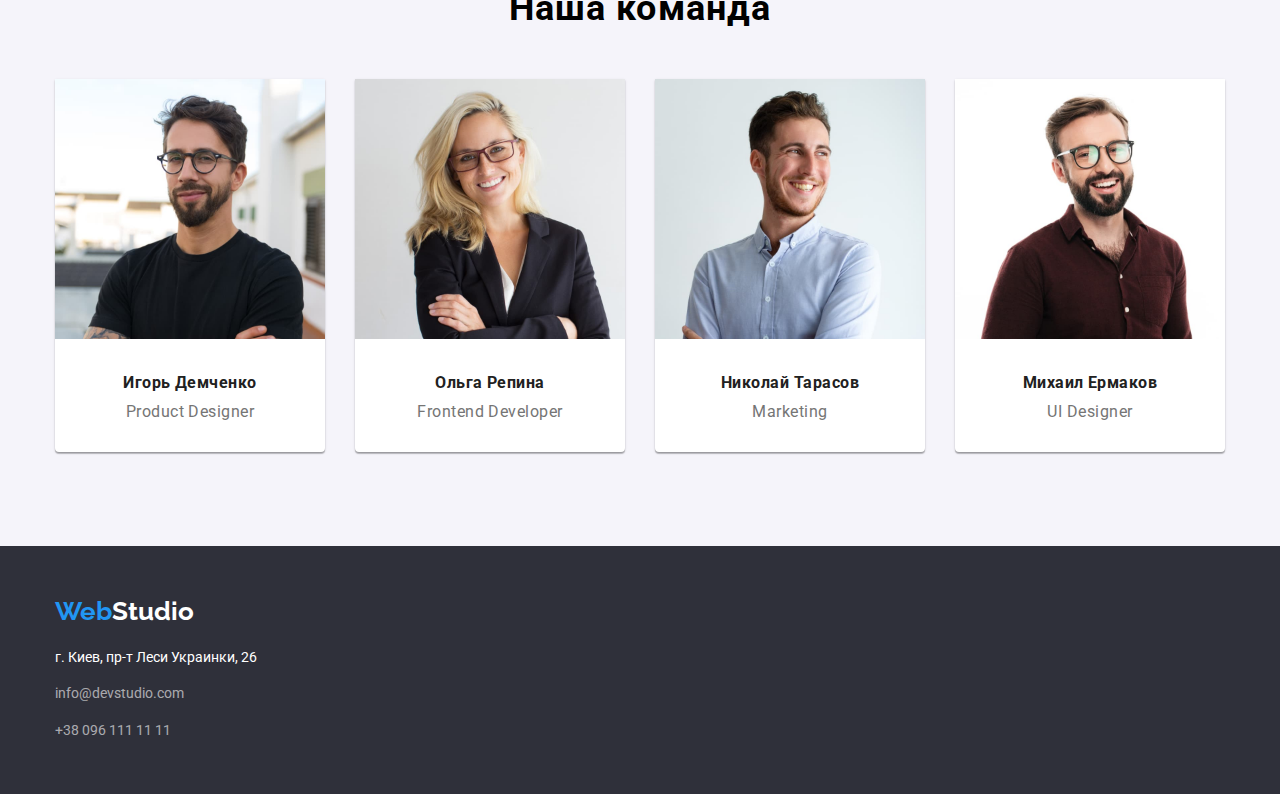
==== commit 67b5b709: "15/06" ====
--- a/index.html
+++ b/index.html
@@ -29,7 +29,9 @@
 
         <nav>
           <ul class="header-list list">
-            <li class="header-item"><a class="header-link link" href="./index.html">Студия</a></li>
+            <li class="header-item">
+              <a class="header-link link" href="./index.html">Студия</a>
+            </li>
             <li class="header-item">
               <a class="header-link link" href="./portfolio.html">Портфолио</a>
             </li>
--- a/css/style.css
+++ b/css/style.css
@@ -42,10 +42,11 @@
 .header-contact {
   display: flex;
   margin-left: auto;
-  padding-top: 32px;
-  padding-bottom: 32px;
-  margin-top: 0px;
-  margin-bottom: 0px;
+  padding-top: 0px;
+  padding-bottom: 0px;
+  padding-left: 0px;
+  margin-top: 32px;
+  margin-bottom: 32px;
 }
 
 .header-logo-text {
@@ -56,7 +57,7 @@
   color: var(--blue-color);
   padding-top: 25px;
   padding-bottom: 25px;
-  margin-right: 70px;
+  margin-right: 93px;
 }
 
 .studio-style {
@@ -64,11 +65,17 @@
 }
 .header-list {
   display: flex;
-  padding-top: 32px;
-  padding-bottom: 32px;
-  margin: 0px;
-}
-
+  padding-top: 0px;
+  padding-bottom: 0px;
+  padding-left: 0px;
+  margin-left: 0px;
+  margin-top: 32px;
+  margin-bottom: 32px;
+}
+
+.header-item {
+  padding: 0;
+}
 .header-item:not(:last-child) {
   margin-right: 50px;
 }
@@ -227,7 +234,7 @@
   color: var(--grey-color);
   text-align: center;
   margin-top: 10px;
-  margin-bottom: 30px;
+  margin-bottom: 0px;
 }
 .master-section {
   background: #f5f4fa;
@@ -241,7 +248,8 @@
 }
 .masters {
   background: #ffffff;
-  margin-bottom: 30px;
+  padding-bottom: 30px;
+
   box-shadow: 0px 1px 3px rgba(0, 0, 0, 0.12), 0px 1px 1px rgba(0, 0, 0, 0.14),
     0px 2px 1px rgba(0, 0, 0, 0.2);
   border-radius: 0px 0px 4px 4px;
@@ -264,8 +272,9 @@
 /*-----FOOTER-----*/
 
 .footer-list {
-  padding-top: 20px;
-  margin: 0px;
+  margin-top: 20px;
+  margin-left: 0px;
+  margin-bottom: 0px;
   padding-left: 0px;
 }
 .footer-logo-text {
@@ -291,7 +300,7 @@
   color: var(--blue-color);
 }
 .footer-li {
-  padding-top: 9px;
+  margin-top: 9px;
 }
 .footer-contacts {
   font-weight: 400;
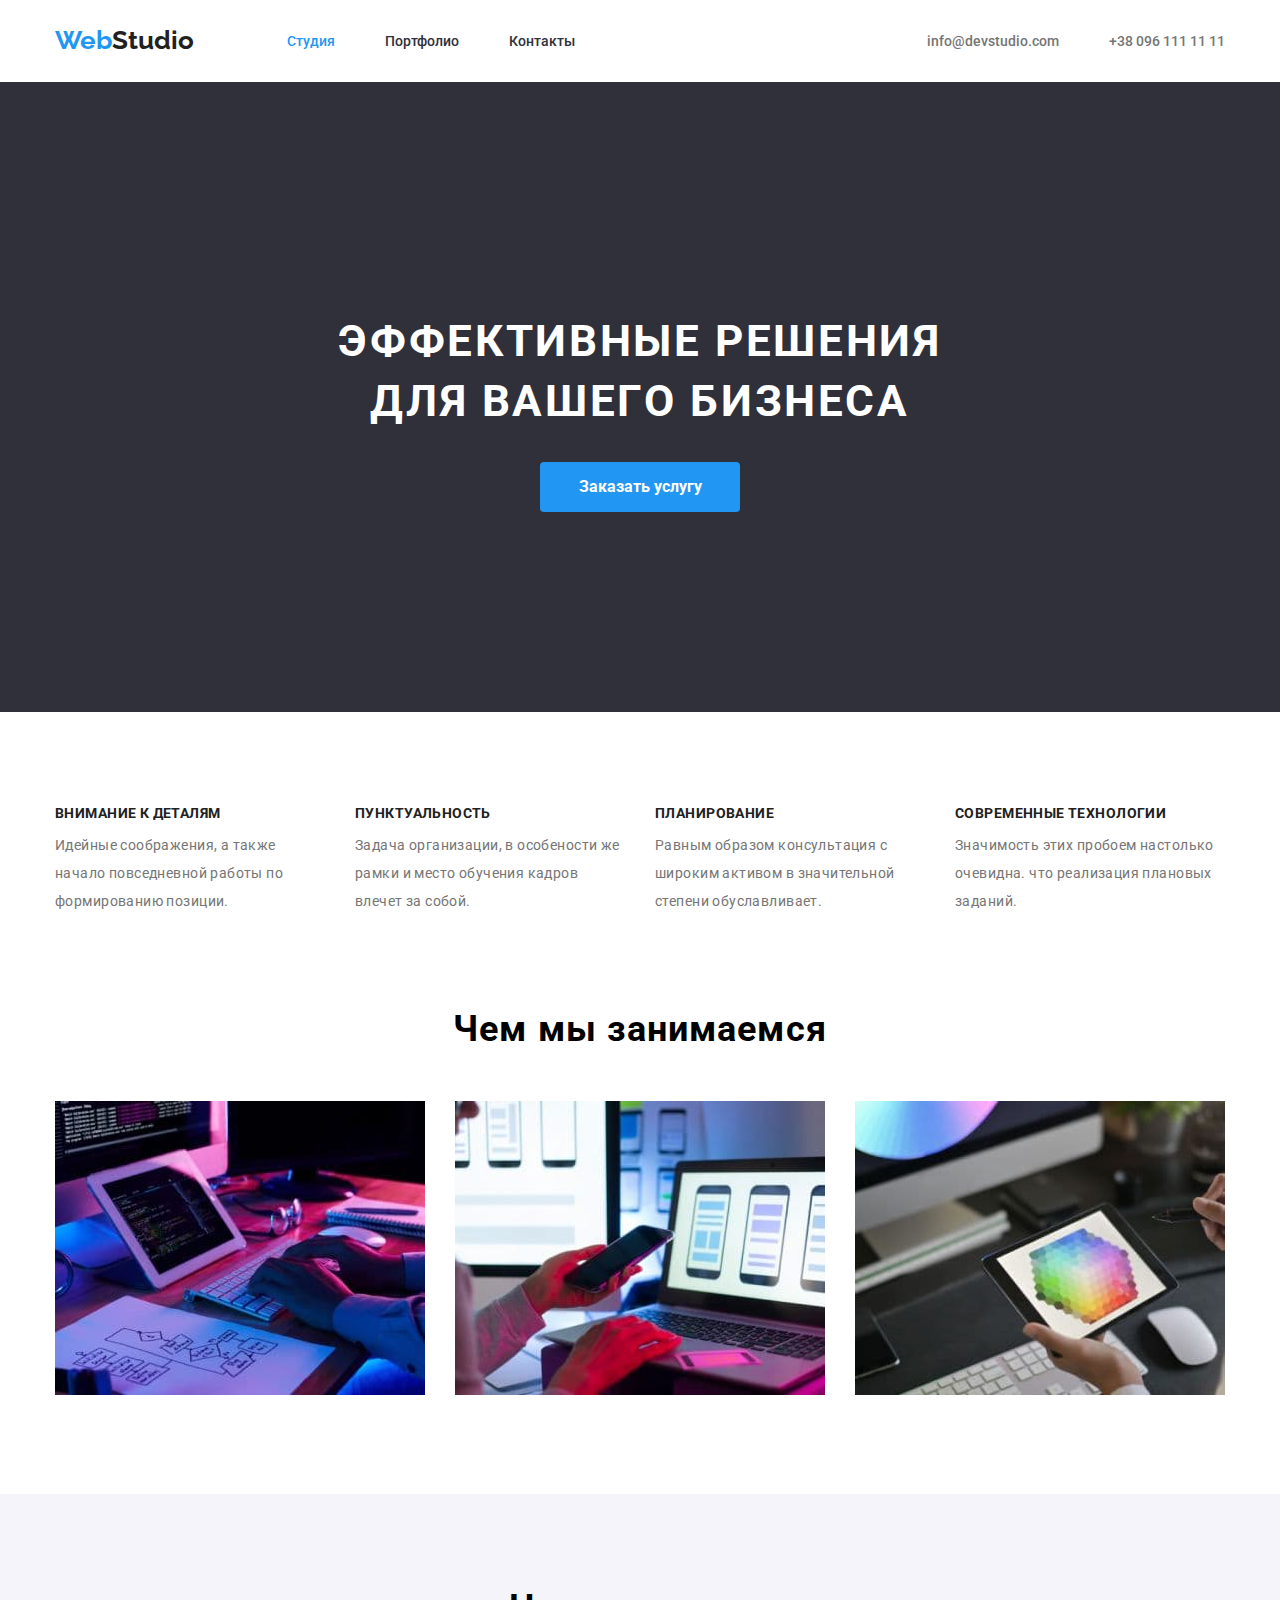
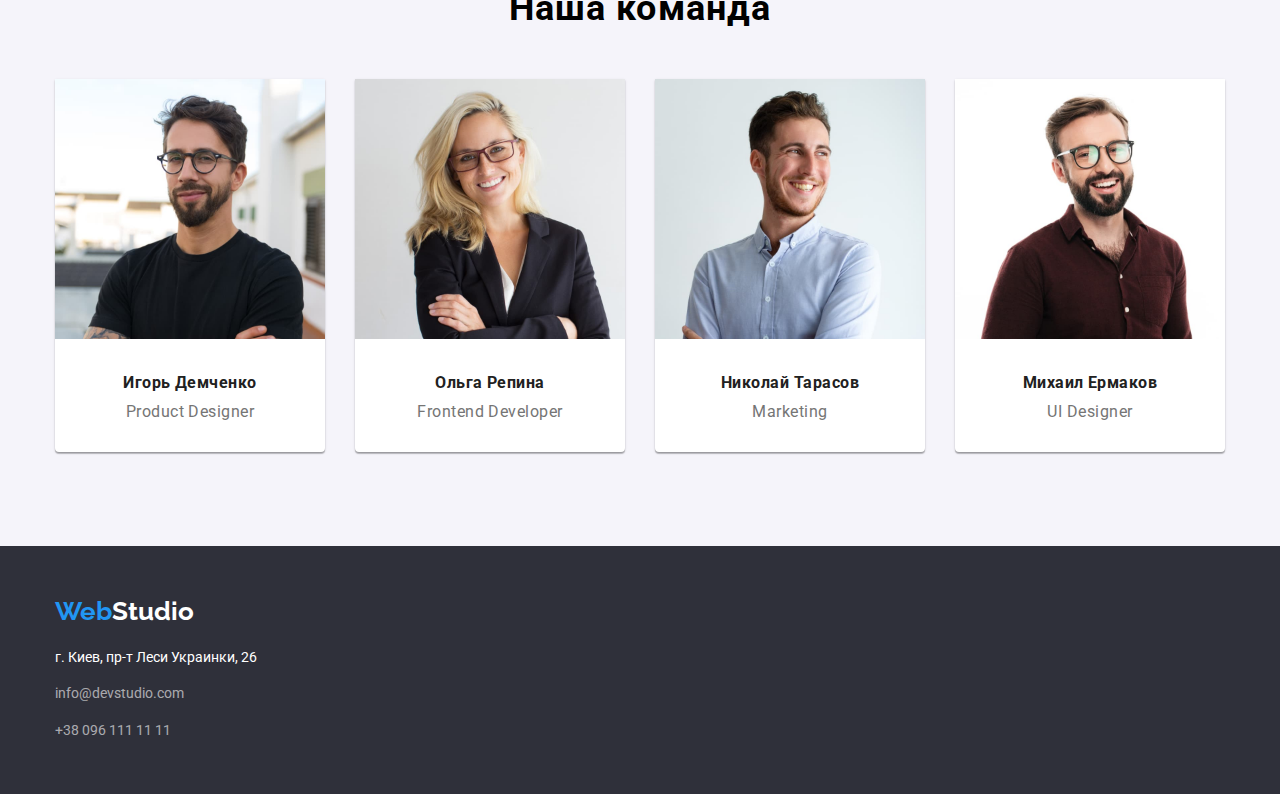
==== commit e2176162: "15-39" ====
--- a/index.html
+++ b/index.html
@@ -30,7 +30,7 @@
         <nav>
           <ul class="header-list list">
             <li class="header-item">
-              <a class="header-link link" href="./index.html">Студия</a>
+              <a class="header-link-curent link" href="./index.html">Студия</a>
             </li>
             <li class="header-item">
               <a class="header-link link" href="./portfolio.html">Портфолио</a>
--- a/css/style.css
+++ b/css/style.css
@@ -71,6 +71,14 @@
   margin-left: 0px;
   margin-top: 32px;
   margin-bottom: 32px;
+}
+.header-link-curent {
+  font-weight: 500;
+  font-size: 14px;
+  line-height: 1.14;
+  color: var(--blue-color);
+  padding-top: 32px;
+  padding-bottom: 32px;
 }
 
 .header-item {
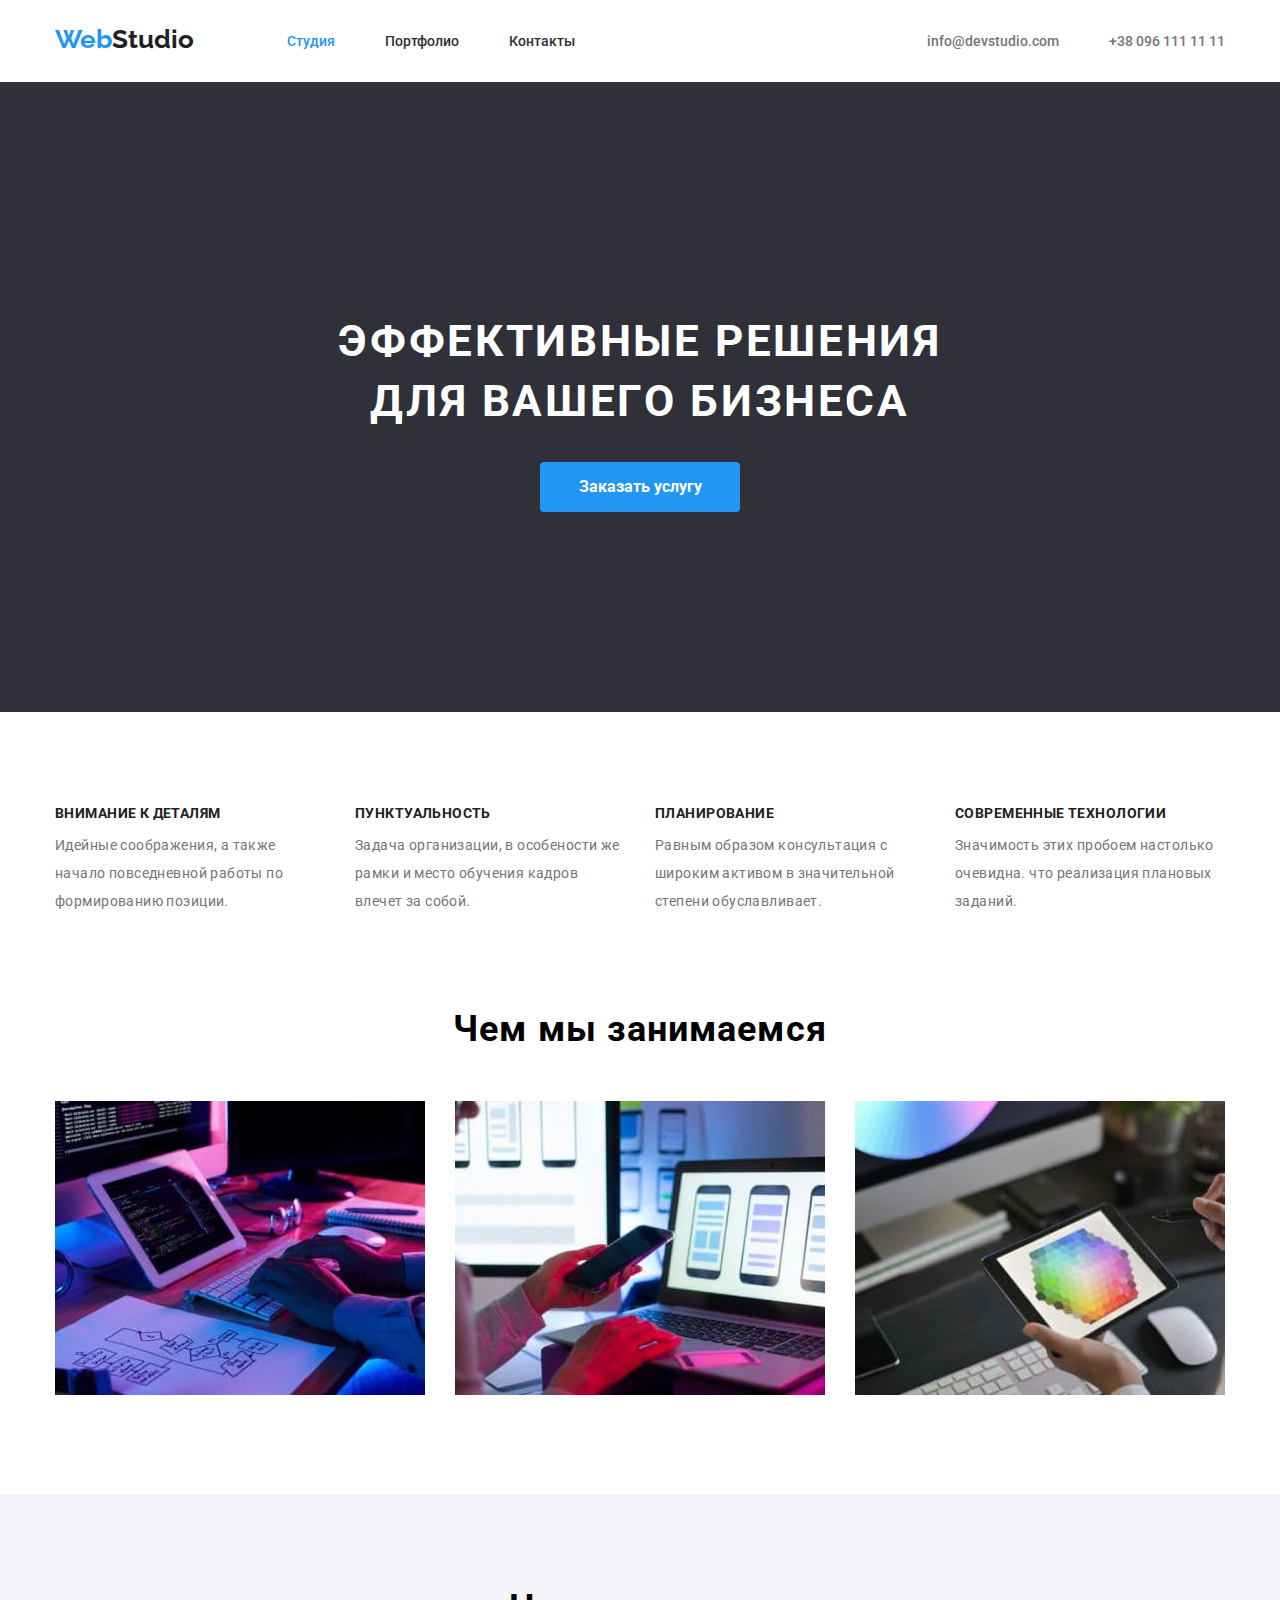
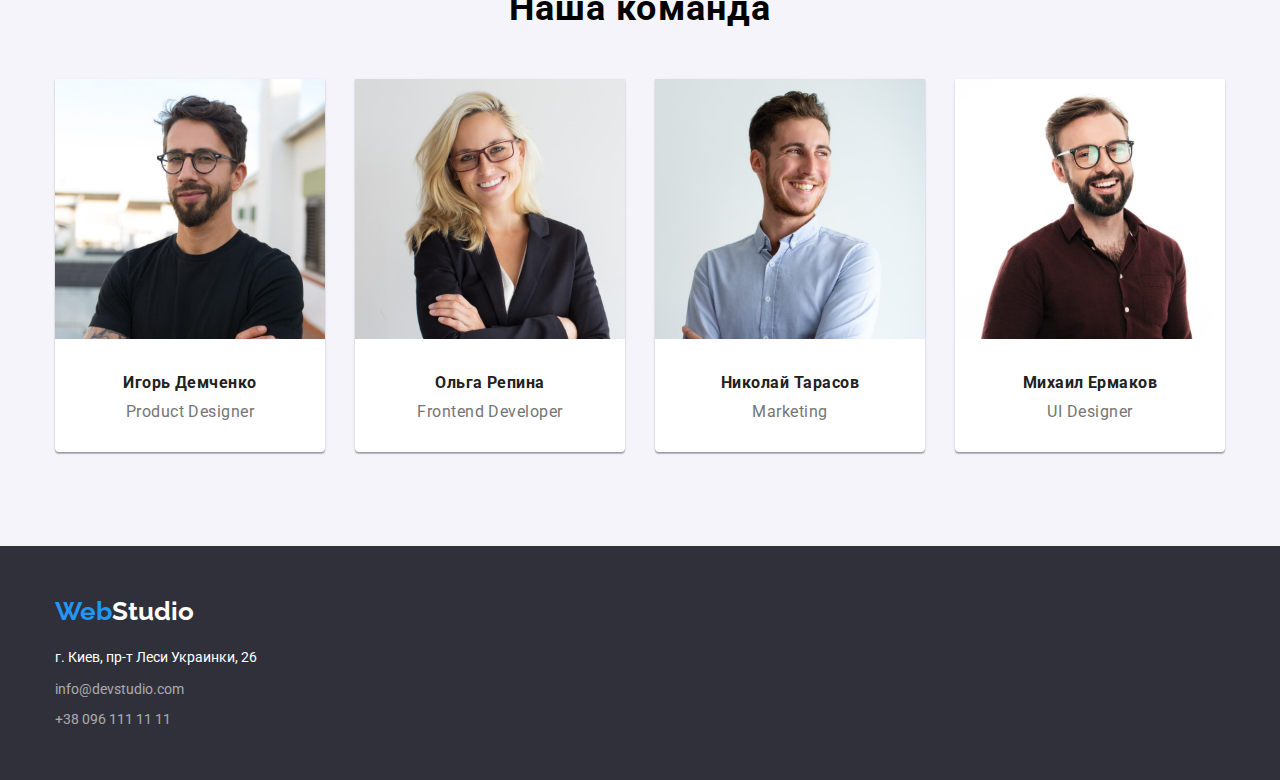
==== commit 7a09508b: "2431" ====
--- a/index.html
+++ b/index.html
@@ -96,13 +96,31 @@
           <h2 class="side-text">Чем мы занимаемся</h2>
           <ul class="work-flex list">
             <li class="work-img">
-              <img src="./img/jpg1.jpg" alt="программирование" width="370" height="294" />
+              <img
+                src="./img/jpg1.jpg"
+                alt="программирование"
+                display="block"
+                max-width="100%"
+                height="auto"
+              />
             </li>
             <li class="work-img">
-              <img src="./img/jpg2.jpg" alt="создавать приложения" width="370" height="294" />
+              <img
+                src="./img/jpg2.jpg"
+                alt="создавать приложения"
+                display="block"
+                max-width="100%"
+                height="auto"
+              />
             </li>
             <li class="work-img">
-              <img src="./img/jpg3.jpg" alt="работа с дизайном" width="370" height="294" />
+              <img
+                src="./img/jpg3.jpg"
+                alt="работа с дизайном"
+                display="block"
+                max-width="100%"
+                height="auto"
+              />
             </li>
           </ul>
         </div>
--- a/css/style.css
+++ b/css/style.css
@@ -41,12 +41,10 @@
 
 .header-contact {
   display: flex;
-  margin-left: auto;
-  padding-top: 0px;
-  padding-bottom: 0px;
+  margin: 0px 0px 0px auto;
+  padding-top: 32px;
+  padding-bottom: 32px;
   padding-left: 0px;
-  margin-top: 32px;
-  margin-bottom: 32px;
 }
 
 .header-logo-text {
@@ -55,8 +53,8 @@
   font-size: 26px;
   line-height: 1.19;
   color: var(--blue-color);
-  padding-top: 25px;
-  padding-bottom: 25px;
+  padding-top: 24px;
+  padding-bottom: 24px;
   margin-right: 93px;
 }
 
@@ -65,12 +63,10 @@
 }
 .header-list {
   display: flex;
-  padding-top: 0px;
-  padding-bottom: 0px;
+  padding-top: 32px;
+  padding-bottom: 32px;
   padding-left: 0px;
-  margin-left: 0px;
-  margin-top: 32px;
-  margin-bottom: 32px;
+  margin: 0px;
 }
 .header-link-curent {
   font-weight: 500;
@@ -81,9 +77,6 @@
   padding-bottom: 32px;
 }
 
-.header-item {
-  padding: 0;
-}
 .header-item:not(:last-child) {
   margin-right: 50px;
 }
@@ -313,7 +306,7 @@
 .footer-contacts {
   font-weight: 400;
   font-size: 14px;
-  line-height: 2;
+  line-height: 21px;
   color: rgba(255, 255, 255, 0.6);
   font-style: normal;
 }
@@ -330,6 +323,14 @@
   color: #ffffff;
 }
 /*--------GALLERY-------*/
+.portfolio-section {
+  padding: 94px 0px;
+}
+.portfolio-line {
+  border-bottom: 1px solid #ececec;
+  border-bottom-width: auto;
+}
+
 .urll {
   font-family: 'Roboto';
   font-style: normal;
@@ -337,11 +338,22 @@
   font-size: 16px;
   line-height: 1.6;
   display: flex;
-  margin-top: 94px;
-  margin-bottom: 56px;
-  margin-left: auto;
-  margin-right: auto;
-}
+  padding: 0px;
+  margin: 0px 0px 50px 0px;
+  justify-content: center;
+}
+
+.img-company {
+  width: 370px;
+  height: 404px;
+  background: #ffffff;
+}
+.portfolio-texts {
+  border: 1px solid #eeeeee;
+  border-top: 0;
+  padding-top: 20px;
+}
+
 .url-button {
   font-weight: 500;
   font-size: 16px;
@@ -352,9 +364,10 @@
   background: #f5f4fa;
   border-radius: 4px;
   border: 0;
-  padding-left: 22px;
-  padding-right: 22px;
-}
+  padding: 6px 22px;
+  display: block;
+}
+
 .url-but-list:not(:last-child) {
   margin-right: 8px;
 }
@@ -370,26 +383,30 @@
   line-height: 2;
   letter-spacing: 0.06em;
   color: #212121;
-  padding-top: 20px;
-  margin-top: 0px;
-  margin-bottom: 0px;
+  padding-top: 0px;
+  margin-left: 24px;
+  margin-top: 0px;
+  margin-bottom: 0px;
+}
+
+.work {
+  font-size: 16px;
+  line-height: 1.88;
+  letter-spacing: 0.03em;
+  color: var(--grey-color);
+  padding-top: 0px;
+  margin-top: 0px;
+  margin-bottom: 20px;
+  margin-left: 24px;
 }
 .img-company {
-  text-align: center;
-  width: 370px;
-  height: 404px;
-  background: #ffffff;
-  border: 1px solid #eeeeee;
-}
-.work {
-  font-size: 16px;
-  line-height: 1.88;
-  letter-spacing: 0.03em;
-  color: var(--grey-color);
-  padding-top: 4px;
-  margin-top: 0px;
-  margin-bottom: 0px;
+  margin: 15px;
+  padding: 0px;
 }
 .company {
-  margin-top: 0px;
-}
+  padding: 0px;
+  margin: 0px;
+  display: flex;
+  flex-wrap: wrap;
+  margin: -15px;
+}
